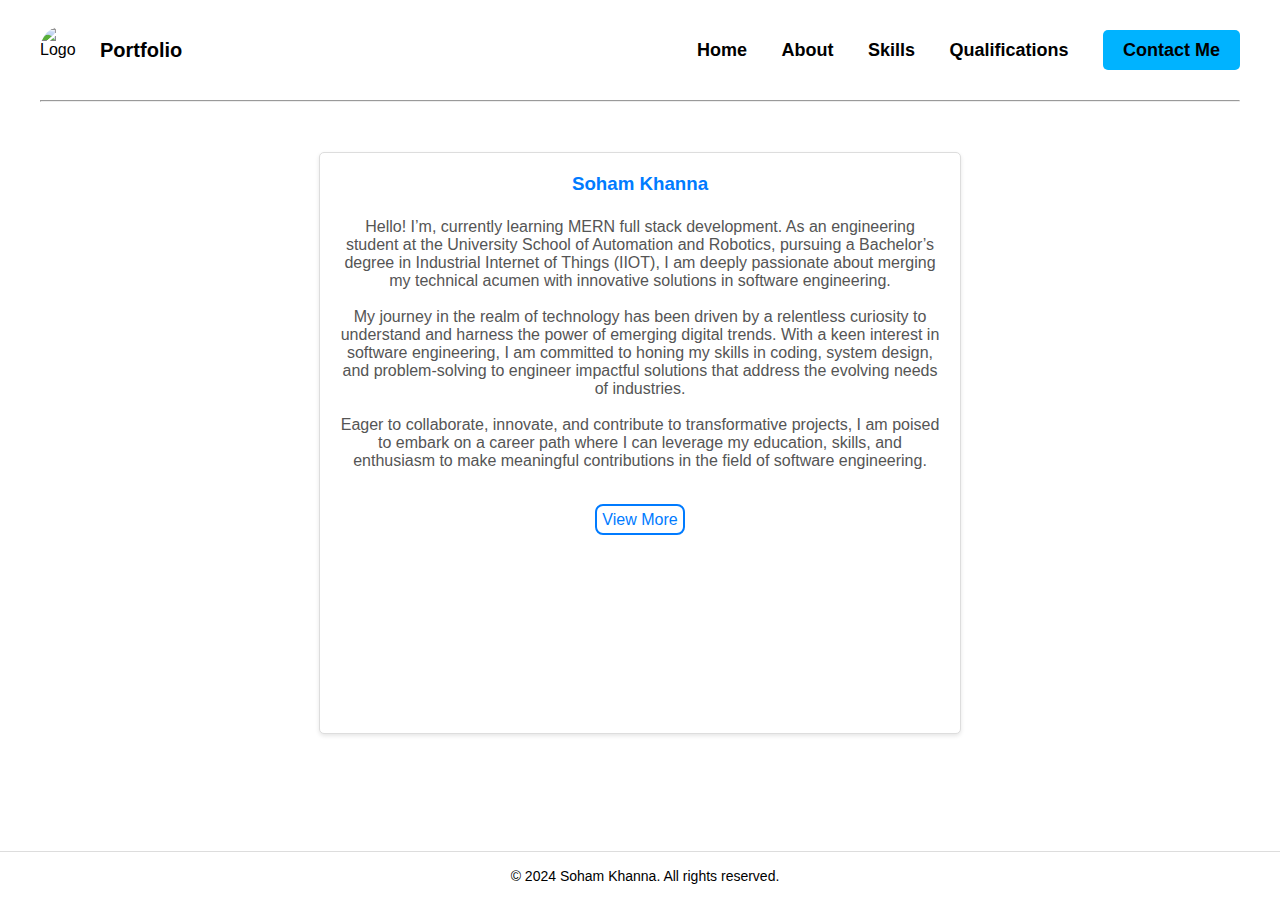
==== Portfolio Website/about.html @ 86b1e2cf "Add files via upload" ====
<!DOCTYPE html>
<html lang="en">
<head>
    <meta charset="UTF-8">
    <meta name="viewport" content="width=device-width, initial-scale=1.0">
    <title>About Me</title>
    <link rel="icon" type="image/png" href="images/SK logo.png">
    <link rel="stylesheet" href="css/about.css">
    <link rel="stylesheet" href="https://cdnjs.cloudflare.com/ajax/libs/font-awesome/6.6.0/css/all.min.css" integrity="sha512-Kc323vGBEqzTmouAECnVceyQqyqdsSiqLQISBL29aUW4U/M7pSPA/gEUZQqv1cwx4OnYxTxve5UMg5GT6L4JJg==" crossorigin="anonymous" referrerpolicy="no-referrer" />
</head>
<body>
    <header>
        <div class="logo">
            <img src="/images/SK logo.png" alt="Logo" class="logo-image">
            <span class="portfolio-name">Portfolio</span>
        </div>
        <nav>
            <ul class="nav-links">
                <li><a href="index.html">Home</a></li>
                <li><a href="about.html">About</a></li>
                <li><a href="skills.html">Skills</a></li>
                <li><a href="qualification.html">Qualifications</a></li>
                <li><a href="contact.html" class="contact-btn">Contact Me</a></li>
            </ul>
        </nav>
    </header>
    <hr>
    <main>
        <section class="qualification">
            <div class="timeline">
                <div class="entry">
                    <div><h3>Soham Khanna</h3><br>
                        <p>Hello! I’m, currently learning MERN full stack development. As an engineering student at the University School of Automation and Robotics, pursuing a Bachelor’s degree in Industrial Internet of Things (IIOT), I am deeply passionate about merging my technical acumen with innovative solutions in software engineering. <br><br>

                        My journey in the realm of technology has been driven by a relentless curiosity to understand and harness the power of emerging digital trends. With a keen interest in software engineering, I am committed to honing my skills in coding, system design, and problem-solving to engineer impactful solutions that address the evolving needs of industries. <br><br>
                            
                        Eager to collaborate, innovate, and contribute to transformative projects, I am poised to embark on a career path where I can leverage my education, skills, and enthusiasm to make meaningful contributions in the field of software engineering.
                        </p><br><br>
                        <a href="https://www.linkedin.com/in/sohamkhanna/">View More</a>
                    </div>
                </div>
            </div>
        </section>
    </main>

    <footer>
        <p>© 2024 Soham Khanna. All rights reserved.</p>
    </footer>
</body>
</html>
---- Portfolio Website/css/about.css ----
* {
    margin: 0;
    padding: 0;

}

body {
    font-family: Arial, sans-serif;
}

hr{
    margin-right: 40px;
    margin-left: 40px;
}

header {
    display: flex;
    justify-content: space-between;
    align-items: center;
    padding: 25px;
    margin-left: 15px;
    background-color: white;
}

.logo {
    display: flex;
    align-items: center;
}

.logo-image {
    width: 50px;
    height: 50px;
    border-radius: 50%;
    margin-right: 10px;
}

.portfolio-name {
    font-size: 20px;
    font-weight: bold;
}


nav {
    flex-grow: 1;
    text-align: right;
}

.nav-links {
    list-style-type: none;
}

.nav-links li {
    display: inline-block;
    margin: 0 15px;
}

.nav-links a {
    text-decoration: none;
    font-size: large;
    color: black;
    font-weight: bold;
}

.contact-btn {
    padding: 10px 20px;
    background-color: #00b3ff;
    color: white;
    border-radius: 5px;
    text-decoration: none;
}

.contact-btn:hover {
    background-color: #007bff;
}

.qualification {
    text-align: center;
    padding: 40px 0;
    height: 60vh;
}

.timeline {
    display: flex;
    flex-direction: column;
    align-items: center;
}

.entry {
    text-align: center;
    background: #fff;
    display: flex;
    border: 1px solid #ddd;
    border-radius: 5px;
    padding: 20px;
    margin: 10px 0;
    width: 100%;
    height: 60vh;
    max-width: 600px;
    box-shadow: 0 2px 4px rgba(0, 0, 0, 0.1);
}

.entry h3 {
    margin: 0;
    color: #007BFF;
}

.entry p {
    margin: 5px 0;
    color: #555;
}

.entry span {
    display: block;
    margin: 10px 0;
    color: #999;
}

.entry a {
    color: #007BFF;
    text-decoration: none;
    padding: 5px;
    border-radius: 0.5rem;
    border: #007bff 2px solid;
}


footer {
    padding: 5px;                 
    text-align: center;
    display: flex;
    justify-content: center;
    align-items: center;
    background-color: white;
    border-top: 1px solid #ddd;
    font-size: 14px;
    height: 1cm;                  
    position: fixed;              
    bottom: 0;                     
    width: 100%;                                 
}
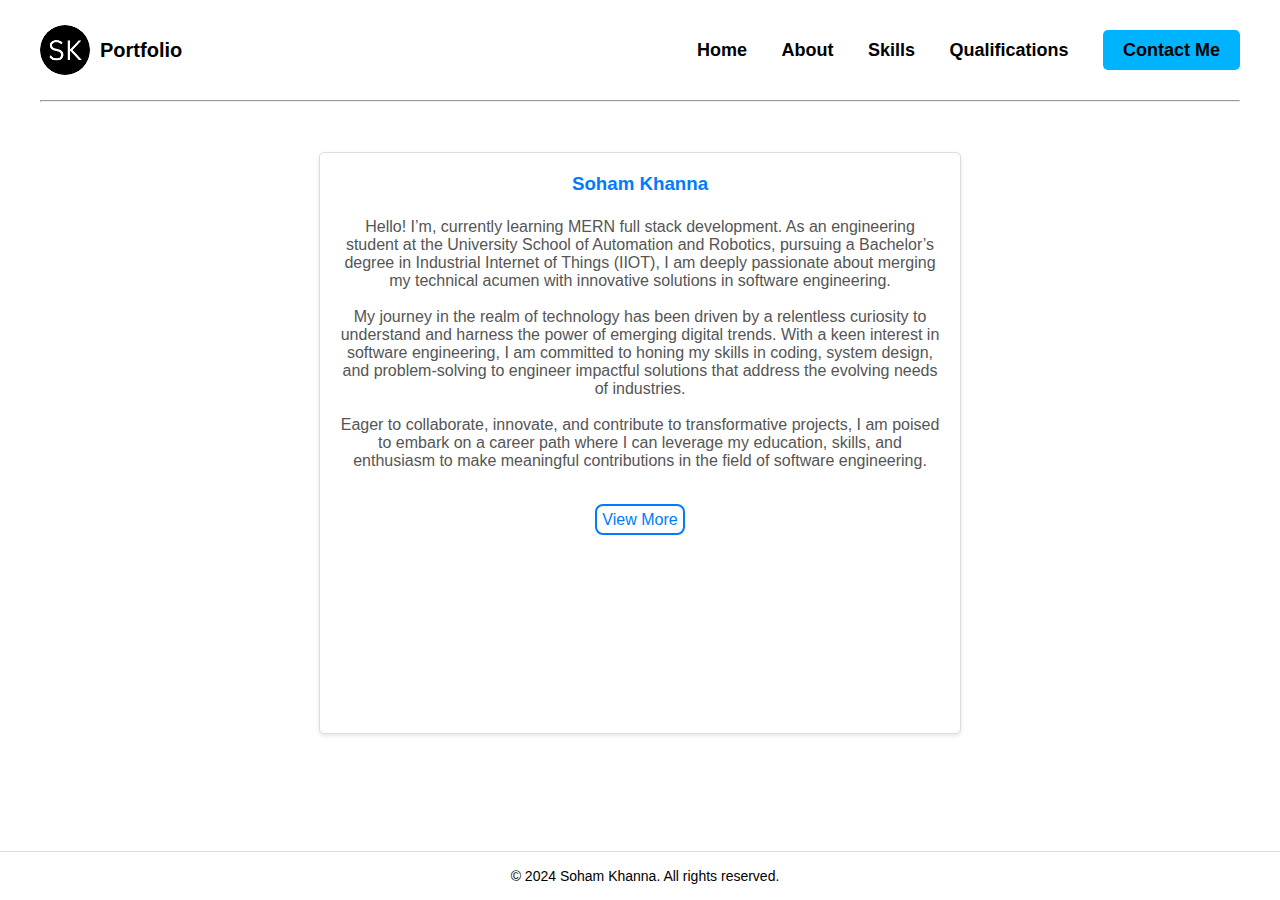
==== commit 7727aab2: "Add files via upload" ====
--- a/Portfolio Website/about.html
+++ b/Portfolio Website/about.html
@@ -4,14 +4,14 @@
     <meta charset="UTF-8">
     <meta name="viewport" content="width=device-width, initial-scale=1.0">
     <title>About Me</title>
-    <link rel="icon" type="image/png" href="images/SK logo.png">
+    <link rel="icon" type="image/png" href="logo.png">
     <link rel="stylesheet" href="css/about.css">
     <link rel="stylesheet" href="https://cdnjs.cloudflare.com/ajax/libs/font-awesome/6.6.0/css/all.min.css" integrity="sha512-Kc323vGBEqzTmouAECnVceyQqyqdsSiqLQISBL29aUW4U/M7pSPA/gEUZQqv1cwx4OnYxTxve5UMg5GT6L4JJg==" crossorigin="anonymous" referrerpolicy="no-referrer" />
 </head>
 <body>
     <header>
         <div class="logo">
-            <img src="/images/SK logo.png" alt="Logo" class="logo-image">
+            <img src="logo.png" alt="Logo" class="logo-image">
             <span class="portfolio-name">Portfolio</span>
         </div>
         <nav>
